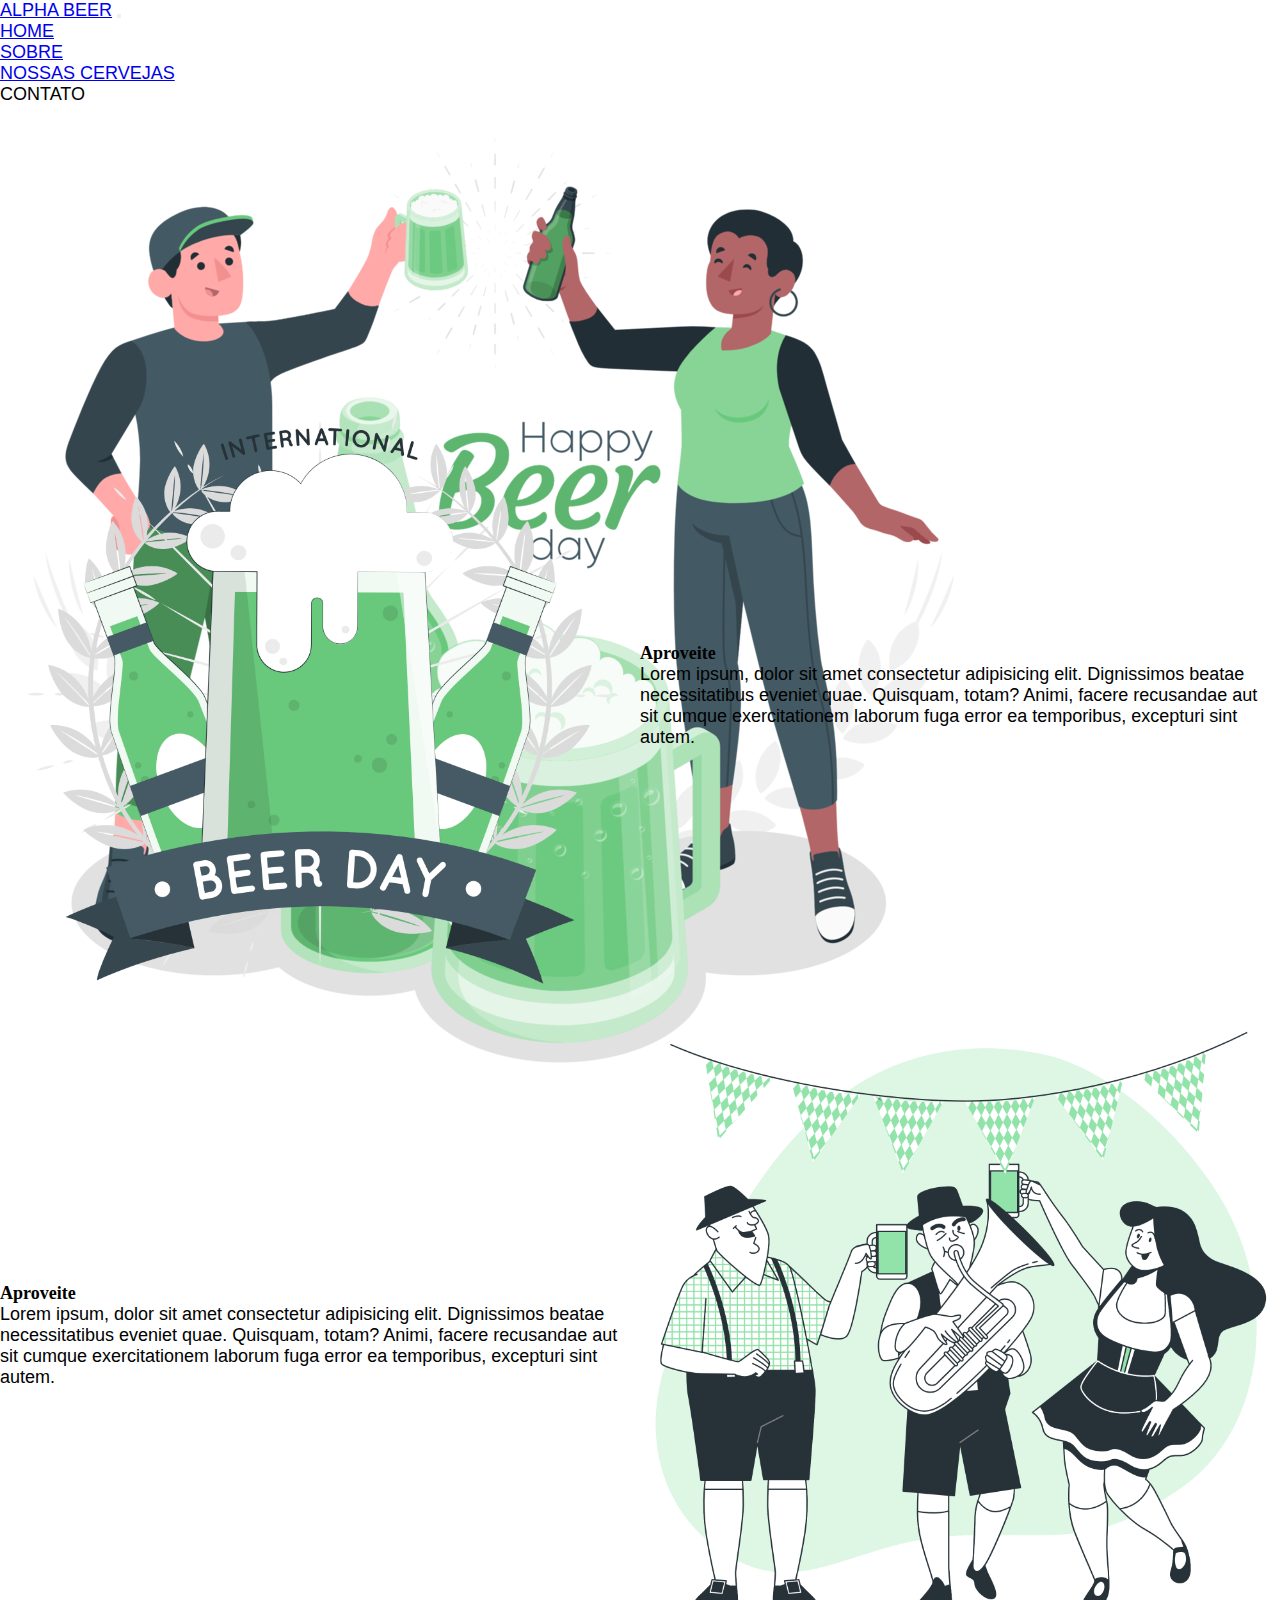
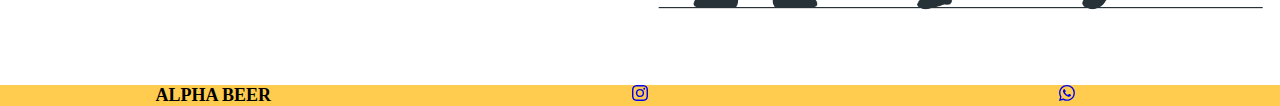
==== site-21-09-main/links-html/index.html @ dac2cd13 "Add files via upload" ====
<!doctype html>
<html lang="en">
  <head>
    <meta charset="utf-8">
    <meta name="viewport" content="width=device-width, initial-scale=1">
    <title>Bootstrap demo</title>
    <link rel="stylesheet" href="links-css/cev.css">
    <link href="https://cdn.jsdelivr.net/npm/bootstrap@5.2.1/dist/css/bootstrap.min.css" rel="stylesheet" integrity="sha384-iYQeCzEYFbKjA/T2uDLTpkwGzCiq6soy8tYaI1GyVh/UjpbCx/TYkiZhlZB6+fzT" crossorigin="anonymous">
  </head>
  <body class="body">
    <nav class="navbar navbar-expand-lg bg-light">
        <div class="container-fluid">
          <a class="navbar-brand" href="../home.html">ALPHA BEER</a>
          <button class="navbar-toggler" type="button" data-bs-toggle="collapse" data-bs-target="#navbarNav" aria-controls="navbarNav" aria-expanded="false" aria-label="Toggle navigation">
            <span class="navbar-toggler-icon"></span>
          </button>
          <div class="collapse navbar-collapse" id="navbarNav">
            <ul class="navbar-nav">
              <li class="nav-item">
                <a class="nav-link active" aria-current="page" href="../home.html">HOME</a>
              </li>
              <li class="nav-item">
                <a class="nav-link" href="index.html">SOBRE</a>
              </li>
              <li class="nav-item">
                <a class="nav-link" href="#">NOSSAS CERVEJAS</a>
              </li>
              <li class="nav-item">
                <a class="nav-link disabled">CONTATO</a>
              </li>
            </ul>
          </div>
        </div>
      </nav>

    
    <div class="banner">
      <img src="link-img/International Beer Day-amico.png" alt="">
    </div>

    <main>
        <section class="parte1">
           
            <img src="link-img/International Beer Day-cuate.png" alt="">
            <div class="texto">
               <h4> Aproveite</h4>
          
            <p>Lorem ipsum, dolor sit amet consectetur adipisicing elit. Dignissimos beatae necessitatibus eveniet quae. Quisquam, totam? Animi, facere recusandae aut sit cumque exercitationem laborum fuga error ea temporibus, excepturi sint autem.
                
            </p>
        </div>
        </section>

        <section class="parte1">
           
            
            <div class="texto">
               <h4> Aproveite </h4>
          
            <p>Lorem ipsum, dolor sit amet consectetur adipisicing elit. Dignissimos beatae necessitatibus eveniet quae. Quisquam, totam? Animi, facere recusandae aut sit cumque exercitationem laborum fuga error ea temporibus, excepturi sint autem.
                
            </p>
        </div>
        <img src="link-img/People celebrating Oktoberfest-bro.png" alt="">
        </section>
        
        
<footer>
  <div class="rodape">
    <h6>ALPHA BEER</h6>
    <div class="icon"><a href="https://www.instagram.com/"><svg xmlns="http://www.w3.org/2000/svg" width="16" height="16" fill="currentColor" class="bi bi-instagram" viewBox="0 0 16 16">
      <path d="M8 0C5.829 0 5.556.01 4.703.048 3.85.088 3.269.222 2.76.42a3.917 3.917 0 0 0-1.417.923A3.927 3.927 0 0 0 .42 2.76C.222 3.268.087 3.85.048 4.7.01 5.555 0 5.827 0 8.001c0 2.172.01 2.444.048 3.297.04.852.174 1.433.372 1.942.205.526.478.972.923 1.417.444.445.89.719 1.416.923.51.198 1.09.333 1.942.372C5.555 15.99 5.827 16 8 16s2.444-.01 3.298-.048c.851-.04 1.434-.174 1.943-.372a3.916 3.916 0 0 0 1.416-.923c.445-.445.718-.891.923-1.417.197-.509.332-1.09.372-1.942C15.99 10.445 16 10.173 16 8s-.01-2.445-.048-3.299c-.04-.851-.175-1.433-.372-1.941a3.926 3.926 0 0 0-.923-1.417A3.911 3.911 0 0 0 13.24.42c-.51-.198-1.092-.333-1.943-.372C10.443.01 10.172 0 7.998 0h.003zm-.717 1.442h.718c2.136 0 2.389.007 3.232.046.78.035 1.204.166 1.486.275.373.145.64.319.92.599.28.28.453.546.598.92.11.281.24.705.275 1.485.039.843.047 1.096.047 3.231s-.008 2.389-.047 3.232c-.035.78-.166 1.203-.275 1.485a2.47 2.47 0 0 1-.599.919c-.28.28-.546.453-.92.598-.28.11-.704.24-1.485.276-.843.038-1.096.047-3.232.047s-2.39-.009-3.233-.047c-.78-.036-1.203-.166-1.485-.276a2.478 2.478 0 0 1-.92-.598 2.48 2.48 0 0 1-.6-.92c-.109-.281-.24-.705-.275-1.485-.038-.843-.046-1.096-.046-3.233 0-2.136.008-2.388.046-3.231.036-.78.166-1.204.276-1.486.145-.373.319-.64.599-.92.28-.28.546-.453.92-.598.282-.11.705-.24 1.485-.276.738-.034 1.024-.044 2.515-.045v.002zm4.988 1.328a.96.96 0 1 0 0 1.92.96.96 0 0 0 0-1.92zm-4.27 1.122a4.109 4.109 0 1 0 0 8.217 4.109 4.109 0 0 0 0-8.217zm0 1.441a2.667 2.667 0 1 1 0 5.334 2.667 2.667 0 0 1 0-5.334z"/>
    </svg></a></div>

    <div class="icon"><a href="https://web.whatsapp.com/"><svg xmlns="http://www.w3.org/2000/svg" width="16" height="16" fill="currentColor" class="bi bi-whatsapp" viewBox="0 0 16 16">
      <path d="M13.601 2.326A7.854 7.854 0 0 0 7.994 0C3.627 0 .068 3.558.064 7.926c0 1.399.366 2.76 1.057 3.965L0 16l4.204-1.102a7.933 7.933 0 0 0 3.79.965h.004c4.368 0 7.926-3.558 7.93-7.93A7.898 7.898 0 0 0 13.6 2.326zM7.994 14.521a6.573 6.573 0 0 1-3.356-.92l-.24-.144-2.494.654.666-2.433-.156-.251a6.56 6.56 0 0 1-1.007-3.505c0-3.626 2.957-6.584 6.591-6.584a6.56 6.56 0 0 1 4.66 1.931 6.557 6.557 0 0 1 1.928 4.66c-.004 3.639-2.961 6.592-6.592 6.592zm3.615-4.934c-.197-.099-1.17-.578-1.353-.646-.182-.065-.315-.099-.445.099-.133.197-.513.646-.627.775-.114.133-.232.148-.43.05-.197-.1-.836-.308-1.592-.985-.59-.525-.985-1.175-1.103-1.372-.114-.198-.011-.304.088-.403.087-.088.197-.232.296-.346.1-.114.133-.198.198-.33.065-.134.034-.248-.015-.347-.05-.099-.445-1.076-.612-1.47-.16-.389-.323-.335-.445-.34-.114-.007-.247-.007-.38-.007a.729.729 0 0 0-.529.247c-.182.198-.691.677-.691 1.654 0 .977.71 1.916.81 2.049.098.133 1.394 2.132 3.383 2.992.47.205.84.326 1.129.418.475.152.904.129 1.246.08.38-.058 1.171-.48 1.338-.943.164-.464.164-.86.114-.943-.049-.084-.182-.133-.38-.232z"/>
    </svg></a></div>
  </div>
</footer>
    </main>
    <script src="https://cdn.jsdelivr.net/npm/bootstrap@5.2.1/dist/js/bootstrap.bundle.min.js" integrity="sha384-u1OknCvxWvY5kfmNBILK2hRnQC3Pr17a+RTT6rIHI7NnikvbZlHgTPOOmMi466C8" crossorigin="anonymous"></script>
  </body>
</html>
---- site-21-09-main/links-html/links-css/cev.css ----
*{
    margin: 0%;
    padding: 0%;
    font-size: large;
    margin: 0 auto;
}

.banner{
  
    height: 30vh;
    background-size: 50%;
    background-position: center;
 }

.parte1{
    display: flex;
    align-items: center;
    justify-content: space-around;
    }

.parte1 img{
    width: 50%;
}

.container-fluid{
    font-family: sans-serif;
}

.body{
    background-image: linear-gradient(#ffff rgb(228, 231, 16));
}   

p{
    font-family:sans-serif
}

.rodape{
    width: 100%;
    background-color: #ffcc50;
    position: relative;
    top: 30px;
    display: grid;
    grid-template-columns: 1fr 1fr 1fr;
}

.icon{
    align-items: flex-end;
}
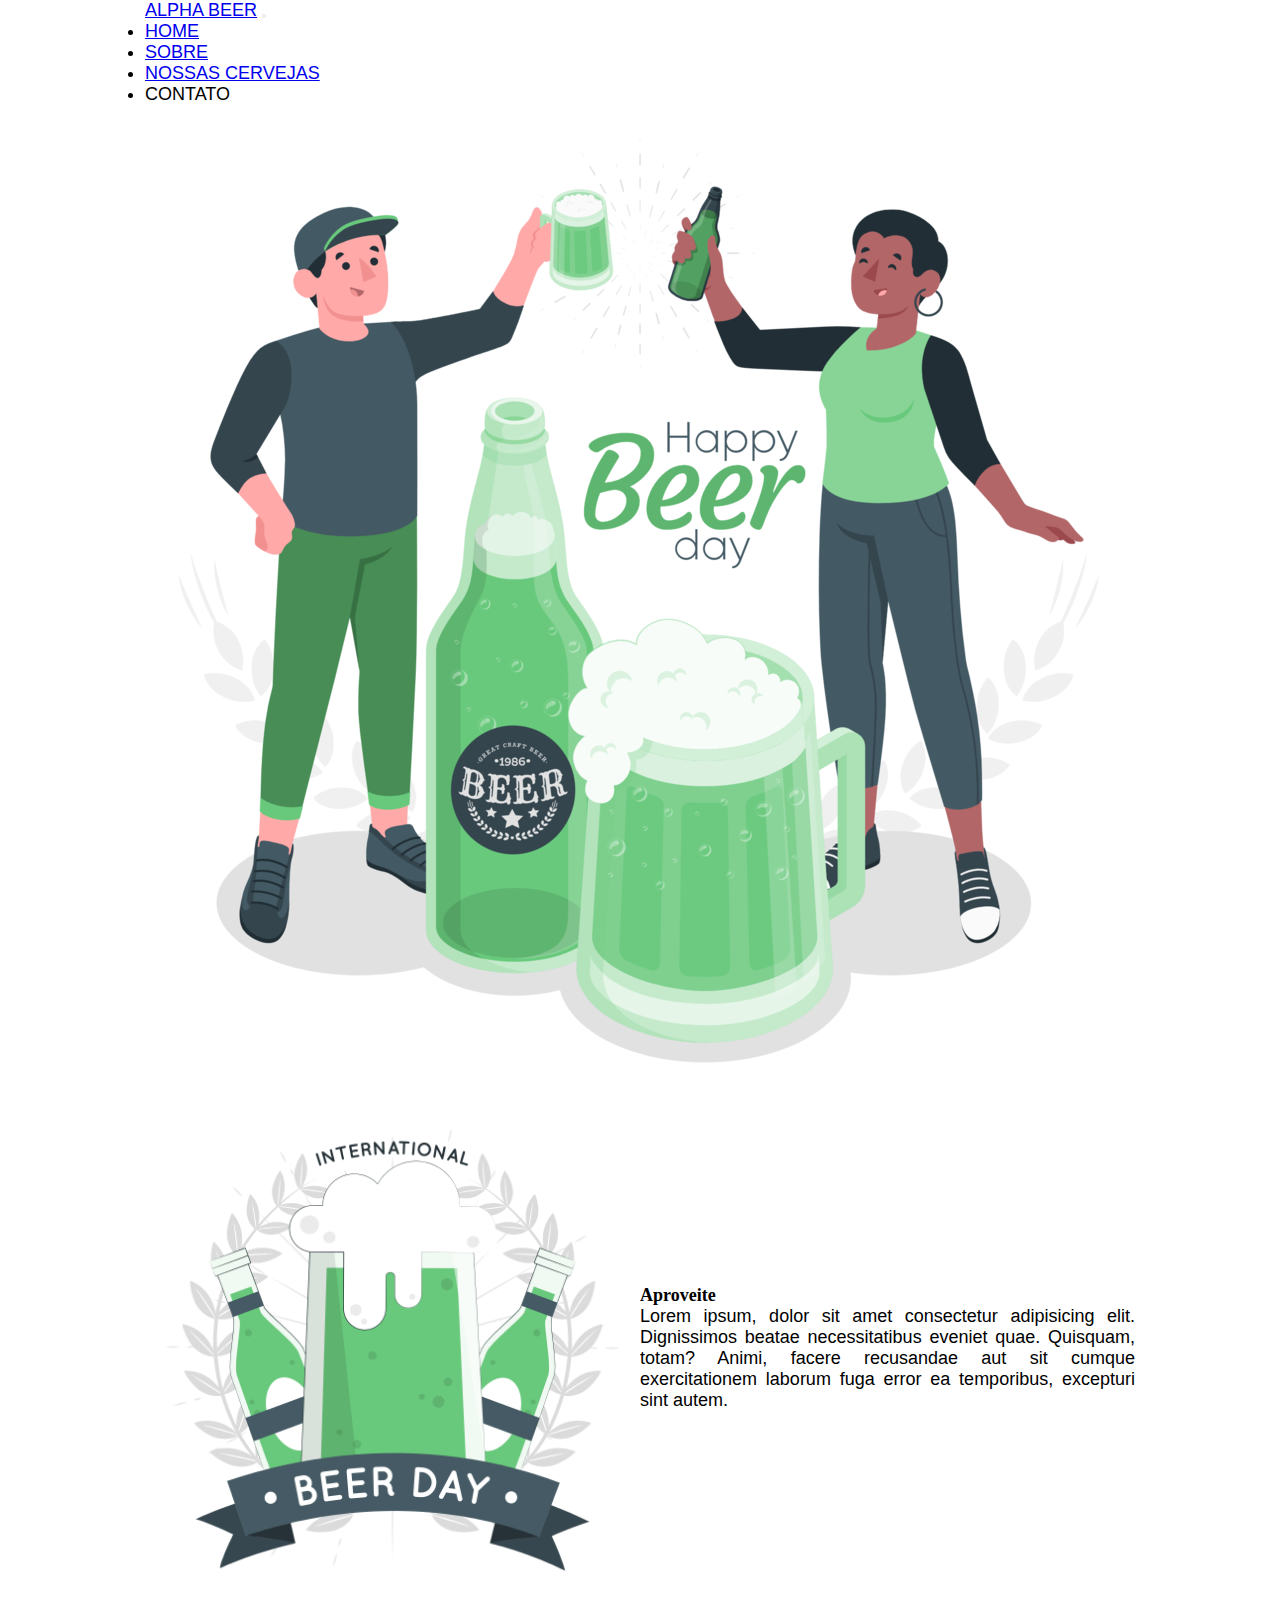
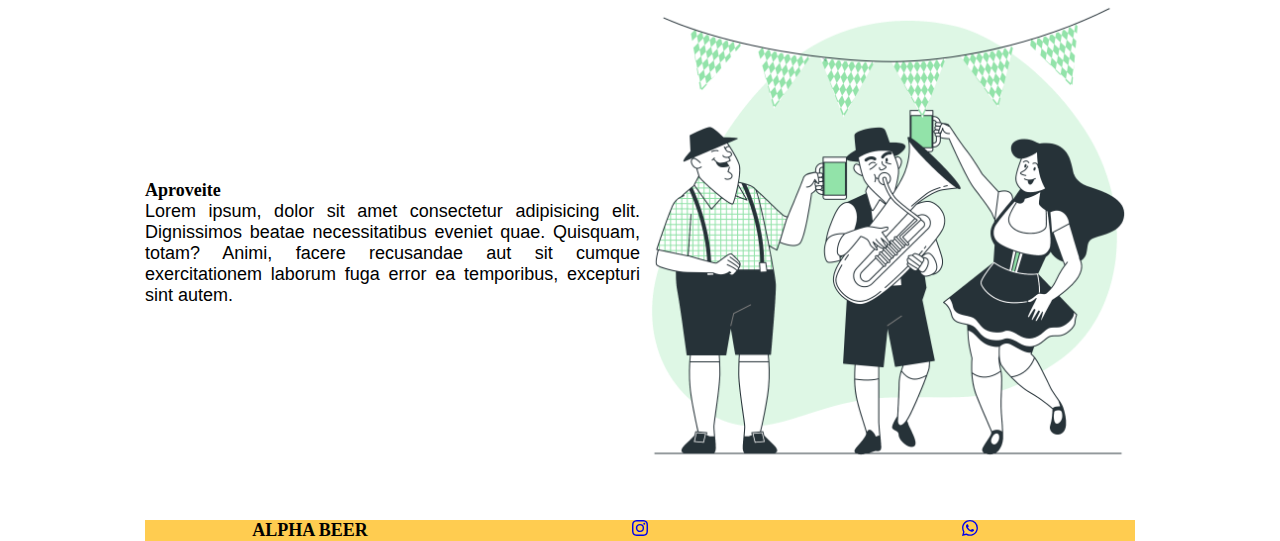
==== commit 8188ae35: "Update index.html" ====
--- a/site-21-09-main/links-html/index.html
+++ b/site-21-09-main/links-html/index.html
@@ -67,7 +67,7 @@
         
 <footer>
   <div class="rodape">
-    <h6>ALPHA BEER</h6>
+    <h5>ALPHA BEER</h5>
     <div class="icon"><a href="https://www.instagram.com/"><svg xmlns="http://www.w3.org/2000/svg" width="16" height="16" fill="currentColor" class="bi bi-instagram" viewBox="0 0 16 16">
       <path d="M8 0C5.829 0 5.556.01 4.703.048 3.85.088 3.269.222 2.76.42a3.917 3.917 0 0 0-1.417.923A3.927 3.927 0 0 0 .42 2.76C.222 3.268.087 3.85.048 4.7.01 5.555 0 5.827 0 8.001c0 2.172.01 2.444.048 3.297.04.852.174 1.433.372 1.942.205.526.478.972.923 1.417.444.445.89.719 1.416.923.51.198 1.09.333 1.942.372C5.555 15.99 5.827 16 8 16s2.444-.01 3.298-.048c.851-.04 1.434-.174 1.943-.372a3.916 3.916 0 0 0 1.416-.923c.445-.445.718-.891.923-1.417.197-.509.332-1.09.372-1.942C15.99 10.445 16 10.173 16 8s-.01-2.445-.048-3.299c-.04-.851-.175-1.433-.372-1.941a3.926 3.926 0 0 0-.923-1.417A3.911 3.911 0 0 0 13.24.42c-.51-.198-1.092-.333-1.943-.372C10.443.01 10.172 0 7.998 0h.003zm-.717 1.442h.718c2.136 0 2.389.007 3.232.046.78.035 1.204.166 1.486.275.373.145.64.319.92.599.28.28.453.546.598.92.11.281.24.705.275 1.485.039.843.047 1.096.047 3.231s-.008 2.389-.047 3.232c-.035.78-.166 1.203-.275 1.485a2.47 2.47 0 0 1-.599.919c-.28.28-.546.453-.92.598-.28.11-.704.24-1.485.276-.843.038-1.096.047-3.232.047s-2.39-.009-3.233-.047c-.78-.036-1.203-.166-1.485-.276a2.478 2.478 0 0 1-.92-.598 2.48 2.48 0 0 1-.6-.92c-.109-.281-.24-.705-.275-1.485-.038-.843-.046-1.096-.046-3.233 0-2.136.008-2.388.046-3.231.036-.78.166-1.204.276-1.486.145-.373.319-.64.599-.92.28-.28.546-.453.92-.598.282-.11.705-.24 1.485-.276.738-.034 1.024-.044 2.515-.045v.002zm4.988 1.328a.96.96 0 1 0 0 1.92.96.96 0 0 0 0-1.92zm-4.27 1.122a4.109 4.109 0 1 0 0 8.217 4.109 4.109 0 0 0 0-8.217zm0 1.441a2.667 2.667 0 1 1 0 5.334 2.667 2.667 0 0 1 0-5.334z"/>
     </svg></a></div>
@@ -80,4 +80,4 @@
     </main>
     <script src="https://cdn.jsdelivr.net/npm/bootstrap@5.2.1/dist/js/bootstrap.bundle.min.js" integrity="sha384-u1OknCvxWvY5kfmNBILK2hRnQC3Pr17a+RTT6rIHI7NnikvbZlHgTPOOmMi466C8" crossorigin="anonymous"></script>
   </body>
-</html>+</html>
--- a/site-21-09-main/links-html/links-css/cev.css
+++ b/site-21-09-main/links-html/links-css/cev.css
@@ -3,21 +3,18 @@
     padding: 0%;
     font-size: large;
     margin: 0 auto;
+    max-width: 990px;
 }
-
-.banner{
-  
-    height: 30vh;
-    background-size: 50%;
-    background-position: center;
- }
 
 .parte1{
     display: flex;
     align-items: center;
     justify-content: space-around;
-    }
+}
 
+.parte1 .texto{
+    text-align: justify;
+}
 .parte1 img{
     width: 50%;
 }
@@ -27,7 +24,7 @@
 }
 
 .body{
-    background-image: linear-gradient(#ffff rgb(228, 231, 16));
+    background-color: linear-gradient(#ffff, rgb(228, 231, 16));
 }   
 
 p{
@@ -42,7 +39,27 @@
     display: grid;
     grid-template-columns: 1fr 1fr 1fr;
 }
+.rodape h2{
+    margin-bottom: 0;
+}
 
 .icon{
     align-items: flex-end;
-}+}
+
+@media (min-width:320px) and (max-width:767px){
+
+    *{  
+        width: 100%;
+        padding: 0;
+        margin: 0 auto}
+
+    .navbar{
+        display: block;
+        justify-content: center;
+        width: 100%;}
+
+    .banner img{
+        max-width: 769px;
+    }
+}
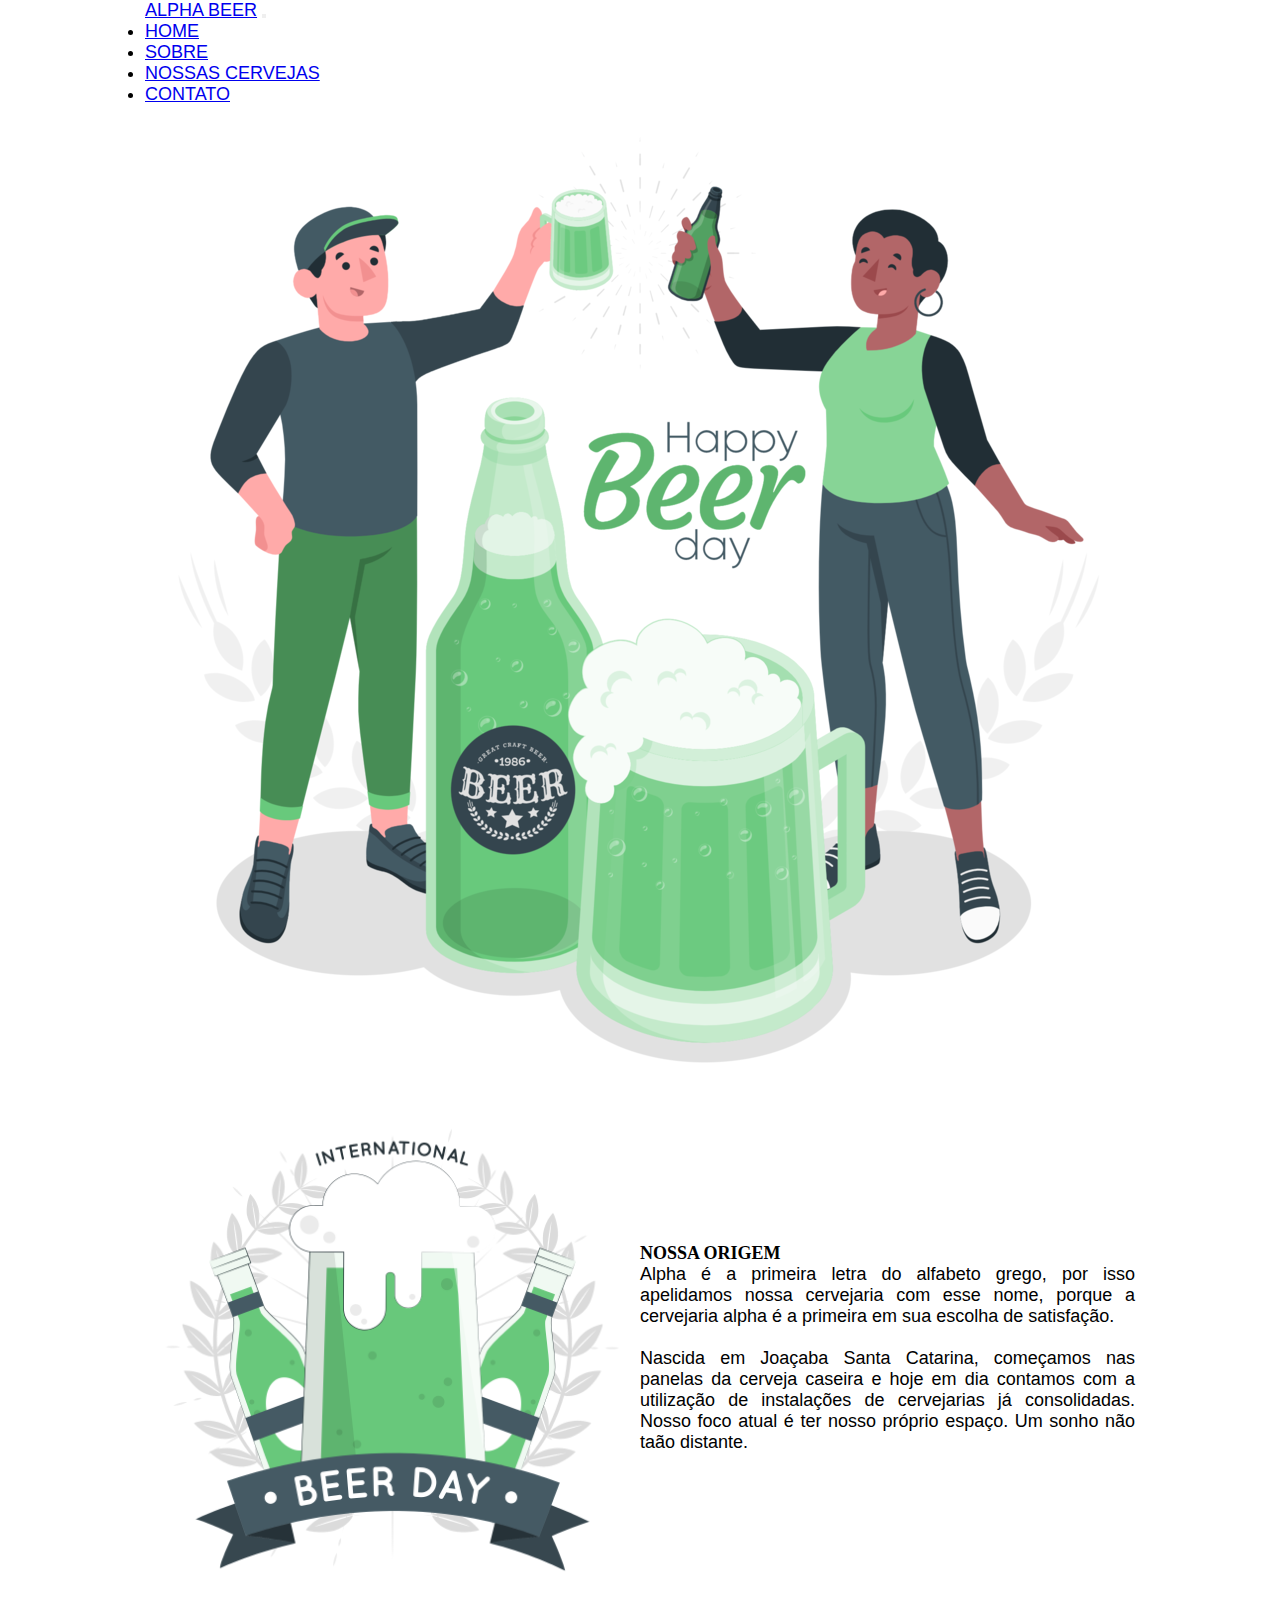
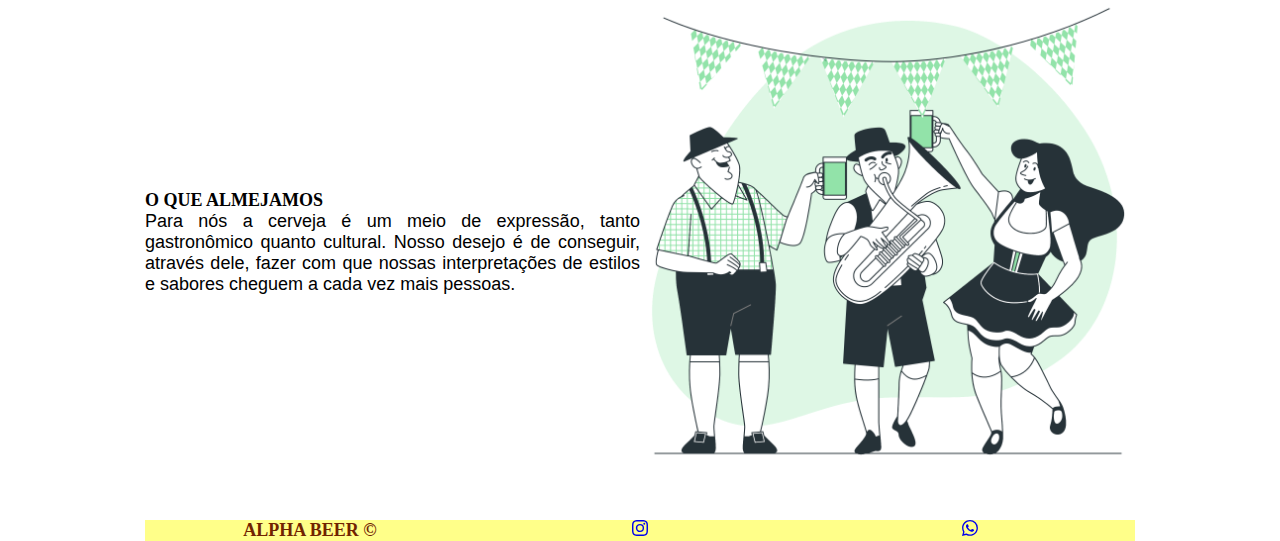
==== commit 3494adcb: "Update index.html" ====
--- a/site-21-09-main/links-html/index.html
+++ b/site-21-09-main/links-html/index.html
@@ -3,7 +3,7 @@
   <head>
     <meta charset="utf-8">
     <meta name="viewport" content="width=device-width, initial-scale=1">
-    <title>Bootstrap demo</title>
+    <title>ALPHA BEER | SOBRE</title>
     <link rel="stylesheet" href="links-css/cev.css">
     <link href="https://cdn.jsdelivr.net/npm/bootstrap@5.2.1/dist/css/bootstrap.min.css" rel="stylesheet" integrity="sha384-iYQeCzEYFbKjA/T2uDLTpkwGzCiq6soy8tYaI1GyVh/UjpbCx/TYkiZhlZB6+fzT" crossorigin="anonymous">
   </head>
@@ -23,10 +23,10 @@
                 <a class="nav-link" href="index.html">SOBRE</a>
               </li>
               <li class="nav-item">
-                <a class="nav-link" href="#">NOSSAS CERVEJAS</a>
+                <a class="nav-link" href="../serv-html/Site Cervejaria Marcelo/Nossas Cervejas.html">NOSSAS CERVEJAS</a>
               </li>
               <li class="nav-item">
-                <a class="nav-link disabled">CONTATO</a>
+                <a class="nav-link" href="../cont-html/cont.html">CONTATO</a>
               </li>
             </ul>
           </div>
@@ -43,10 +43,14 @@
            
             <img src="link-img/International Beer Day-cuate.png" alt="">
             <div class="texto">
-               <h4> Aproveite</h4>
+               <h4>NOSSA ORIGEM</h4>
           
-            <p>Lorem ipsum, dolor sit amet consectetur adipisicing elit. Dignissimos beatae necessitatibus eveniet quae. Quisquam, totam? Animi, facere recusandae aut sit cumque exercitationem laborum fuga error ea temporibus, excepturi sint autem.
-                
+            <p> Alpha é a primeira letra do alfabeto grego, por isso apelidamos nossa cervejaria com esse nome, porque a cervejaria alpha é a primeira em sua escolha de satisfação. <BR></BR>
+              
+
+              
+
+              Nascida em  Joaçaba Santa Catarina, começamos nas panelas da cerveja caseira e hoje em dia contamos com a utilização de instalações de cervejarias já consolidadas. Nosso foco atual é ter nosso próprio espaço. Um sonho não taão distante.
             </p>
         </div>
         </section>
@@ -55,9 +59,9 @@
            
             
             <div class="texto">
-               <h4> Aproveite </h4>
+               <h4> O QUE ALMEJAMOS </h4>
           
-            <p>Lorem ipsum, dolor sit amet consectetur adipisicing elit. Dignissimos beatae necessitatibus eveniet quae. Quisquam, totam? Animi, facere recusandae aut sit cumque exercitationem laborum fuga error ea temporibus, excepturi sint autem.
+            <p>Para nós a cerveja é um meio de expressão, tanto gastronômico quanto cultural. Nosso desejo é de conseguir, através dele, fazer com que nossas interpretações de estilos e sabores cheguem a cada vez mais pessoas. 
                 
             </p>
         </div>
@@ -67,7 +71,7 @@
         
 <footer>
   <div class="rodape">
-    <h5>ALPHA BEER</h5>
+    <h5>ALPHA BEER &COPY; </h5>
     <div class="icon"><a href="https://www.instagram.com/"><svg xmlns="http://www.w3.org/2000/svg" width="16" height="16" fill="currentColor" class="bi bi-instagram" viewBox="0 0 16 16">
       <path d="M8 0C5.829 0 5.556.01 4.703.048 3.85.088 3.269.222 2.76.42a3.917 3.917 0 0 0-1.417.923A3.927 3.927 0 0 0 .42 2.76C.222 3.268.087 3.85.048 4.7.01 5.555 0 5.827 0 8.001c0 2.172.01 2.444.048 3.297.04.852.174 1.433.372 1.942.205.526.478.972.923 1.417.444.445.89.719 1.416.923.51.198 1.09.333 1.942.372C5.555 15.99 5.827 16 8 16s2.444-.01 3.298-.048c.851-.04 1.434-.174 1.943-.372a3.916 3.916 0 0 0 1.416-.923c.445-.445.718-.891.923-1.417.197-.509.332-1.09.372-1.942C15.99 10.445 16 10.173 16 8s-.01-2.445-.048-3.299c-.04-.851-.175-1.433-.372-1.941a3.926 3.926 0 0 0-.923-1.417A3.911 3.911 0 0 0 13.24.42c-.51-.198-1.092-.333-1.943-.372C10.443.01 10.172 0 7.998 0h.003zm-.717 1.442h.718c2.136 0 2.389.007 3.232.046.78.035 1.204.166 1.486.275.373.145.64.319.92.599.28.28.453.546.598.92.11.281.24.705.275 1.485.039.843.047 1.096.047 3.231s-.008 2.389-.047 3.232c-.035.78-.166 1.203-.275 1.485a2.47 2.47 0 0 1-.599.919c-.28.28-.546.453-.92.598-.28.11-.704.24-1.485.276-.843.038-1.096.047-3.232.047s-2.39-.009-3.233-.047c-.78-.036-1.203-.166-1.485-.276a2.478 2.478 0 0 1-.92-.598 2.48 2.48 0 0 1-.6-.92c-.109-.281-.24-.705-.275-1.485-.038-.843-.046-1.096-.046-3.233 0-2.136.008-2.388.046-3.231.036-.78.166-1.204.276-1.486.145-.373.319-.64.599-.92.28-.28.546-.453.92-.598.282-.11.705-.24 1.485-.276.738-.034 1.024-.044 2.515-.045v.002zm4.988 1.328a.96.96 0 1 0 0 1.92.96.96 0 0 0 0-1.92zm-4.27 1.122a4.109 4.109 0 1 0 0 8.217 4.109 4.109 0 0 0 0-8.217zm0 1.441a2.667 2.667 0 1 1 0 5.334 2.667 2.667 0 0 1 0-5.334z"/>
     </svg></a></div>
--- a/site-21-09-main/links-html/links-css/cev.css
+++ b/site-21-09-main/links-html/links-css/cev.css
@@ -1,5 +1,4 @@
 *{
-    margin: 0%;
     padding: 0%;
     font-size: large;
     margin: 0 auto;
@@ -33,14 +32,15 @@
 
 .rodape{
     width: 100%;
-    background-color: #ffcc50;
+    background-color: #ffff89;
     position: relative;
     top: 30px;
     display: grid;
     grid-template-columns: 1fr 1fr 1fr;
 }
-.rodape h2{
+.rodape h5{
     margin-bottom: 0;
+    color: #712300;
 }
 
 .icon{
